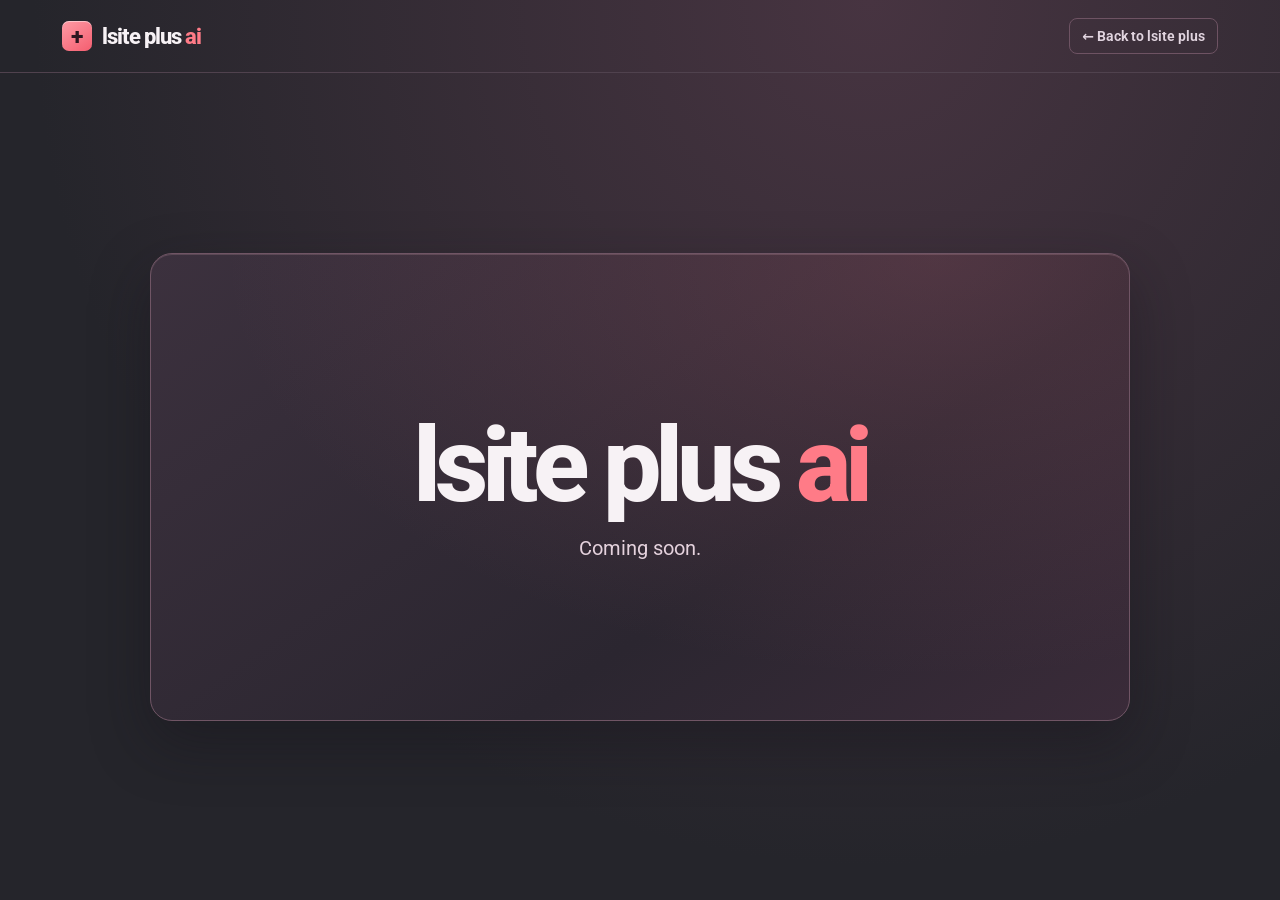
==== ai/index.html @ ff658059 "Create the lsite plus ai landing page" ====
<!doctype html>
<html lang="en">
<head>
  <meta charset="utf-8">
  <meta name="viewport" content="width=device-width, initial-scale=1">
  <meta name="theme-color" content="#25252b">
  <title>lsite plus ai</title>
  <style>
    @font-face {
      font-family: Roboto;
      src: url('/Roboto-Variable.ttf') format('truetype');
      font-weight: 100 900;
      font-display: swap;
    }

    :root {
      color-scheme: dark;
      font-family: Roboto, system-ui, sans-serif;
      color: #f7f2f5;
      background: #25252b;
      --accent: #ff7b87;
    }

    *, *::before, *::after { box-sizing: border-box; }
    body {
      margin: 0;
      min-height: 100vh;
      min-height: 100svh;
      display: grid;
      grid-template-rows: auto 1fr;
      background: radial-gradient(ellipse at 68% 0, #473441 0, transparent 68%), #25252b;
    }

    a { color: inherit; }
    a:focus-visible { outline: 2px solid var(--accent); outline-offset: 5px; }
    header { border-bottom: 1px solid #50424e; }
    .header-inner {
      max-width: 1320px;
      margin-inline: auto;
      padding: 14px clamp(18px, 5vw, 62px);
      min-height: 72px;
      display: flex;
      align-items: center;
      justify-content: space-between;
      gap: 16px;
    }

    .brand {
      display: inline-flex;
      align-items: center;
      gap: 10px;
      font-size: 22px;
      font-weight: 800;
      letter-spacing: -.045em;
      white-space: nowrap;
      text-decoration: none;
    }

    .brand-mark {
      display: grid;
      place-items: center;
      width: 30px;
      height: 30px;
      border-radius: 7px;
      background: linear-gradient(145deg, #ff9ba5, #f45e70);
      color: #2e1720;
      font-size: 23px;
      line-height: 1;
      box-shadow: inset 0 1px #ffffff75;
    }

    .brand-accent, h1 span { color: var(--accent); }
    .back {
      color: #e1d4df;
      padding: 9px 12px;
      border: 1px solid #6e5363;
      border-radius: 8px;
      font-size: 14px;
      font-weight: 650;
      text-decoration: none;
    }

    .back:hover { background: #543d4e; }
    main {
      display: grid;
      place-items: center;
      padding: clamp(28px, 8vw, 96px) clamp(18px, 5vw, 62px);
    }

    .intro {
      width: min(100%, 980px);
      min-height: clamp(320px, 52vh, 540px);
      display: grid;
      align-content: center;
      justify-items: center;
      gap: 18px;
      padding: 40px 24px;
      text-align: center;
      border: 1px solid #705565;
      border-radius: 22px;
      background: radial-gradient(ellipse at 80% 0, #a6596a49, transparent 64%),
        linear-gradient(145deg, #3c313e, #2b2630 63%, #3a2b39);
      box-shadow: inset 0 1px #ffc4d129, 0 22px 58px #15111866;
    }

    h1 {
      margin: 0;
      font-size: clamp(44px, 9vw, 104px);
      font-weight: 800;
      line-height: 1;
      letter-spacing: -.06em;
    }

    .intro p { margin: 0; color: #e5d2dd; font-size: clamp(16px, 2.8vw, 20px); }
    @media (max-width: 370px) {
      .header-inner { gap: 8px; }
      .brand { font-size: 19px; gap: 7px; }
      .back { padding: 8px; font-size: 13px; }
    }
  </style>
</head>
<body>
  <header>
    <div class="header-inner">
      <a class="brand" href="/" aria-label="lsite plus ai home"><span class="brand-mark" aria-hidden="true">+</span><span>lsite plus <span class="brand-accent">ai</span></span></a>
      <a class="back" href="https://lsite-plus.onrender.com/">← Back to lsite plus</a>
    </div>
  </header>
  <main>
    <section class="intro" aria-labelledby="page-title">
      <h1 id="page-title">lsite plus <span>ai</span></h1>
      <p>Coming soon.</p>
    </section>
  </main>
</body>
</html>
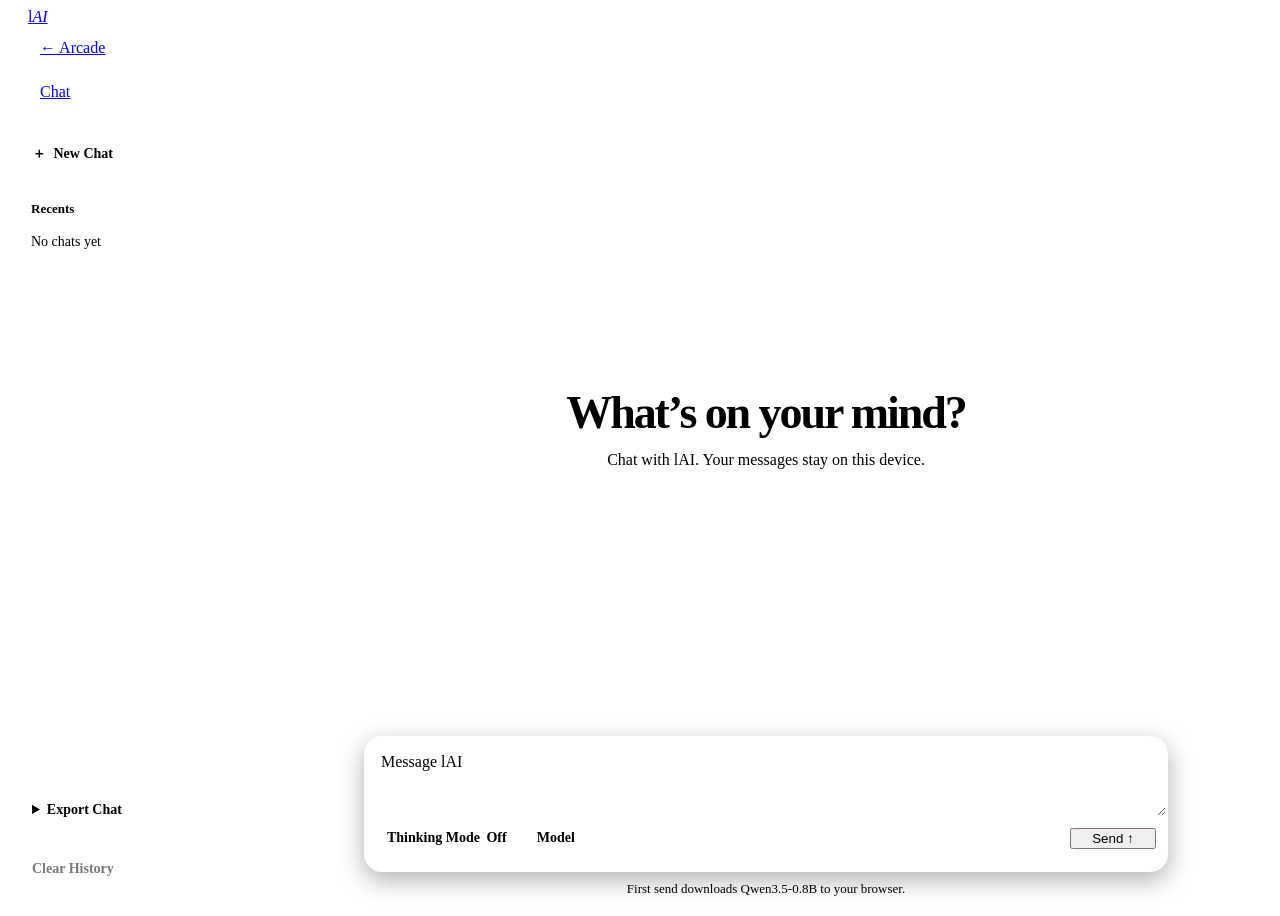
==== commit e8bd1d1a: "Build lAI browser chat" ====
--- a/ai/index.html
+++ b/ai/index.html
@@ -4,133 +4,10 @@
   <meta charset="utf-8">
   <meta name="viewport" content="width=device-width, initial-scale=1">
   <meta name="theme-color" content="#25252b">
-  <title>lsite plus ai</title>
-  <style>
-    @font-face {
-      font-family: Roboto;
-      src: url('/Roboto-Variable.ttf') format('truetype');
-      font-weight: 100 900;
-      font-display: swap;
-    }
-
-    :root {
-      color-scheme: dark;
-      font-family: Roboto, system-ui, sans-serif;
-      color: #f7f2f5;
-      background: #25252b;
-      --accent: #ff7b87;
-    }
-
-    *, *::before, *::after { box-sizing: border-box; }
-    body {
-      margin: 0;
-      min-height: 100vh;
-      min-height: 100svh;
-      display: grid;
-      grid-template-rows: auto 1fr;
-      background: radial-gradient(ellipse at 68% 0, #473441 0, transparent 68%), #25252b;
-    }
-
-    a { color: inherit; }
-    a:focus-visible { outline: 2px solid var(--accent); outline-offset: 5px; }
-    header { border-bottom: 1px solid #50424e; }
-    .header-inner {
-      max-width: 1320px;
-      margin-inline: auto;
-      padding: 14px clamp(18px, 5vw, 62px);
-      min-height: 72px;
-      display: flex;
-      align-items: center;
-      justify-content: space-between;
-      gap: 16px;
-    }
-
-    .brand {
-      display: inline-flex;
-      align-items: center;
-      gap: 10px;
-      font-size: 22px;
-      font-weight: 800;
-      letter-spacing: -.045em;
-      white-space: nowrap;
-      text-decoration: none;
-    }
-
-    .brand-mark {
-      display: grid;
-      place-items: center;
-      width: 30px;
-      height: 30px;
-      border-radius: 7px;
-      background: linear-gradient(145deg, #ff9ba5, #f45e70);
-      color: #2e1720;
-      font-size: 23px;
-      line-height: 1;
-      box-shadow: inset 0 1px #ffffff75;
-    }
-
-    .brand-accent, h1 span { color: var(--accent); }
-    .back {
-      color: #e1d4df;
-      padding: 9px 12px;
-      border: 1px solid #6e5363;
-      border-radius: 8px;
-      font-size: 14px;
-      font-weight: 650;
-      text-decoration: none;
-    }
-
-    .back:hover { background: #543d4e; }
-    main {
-      display: grid;
-      place-items: center;
-      padding: clamp(28px, 8vw, 96px) clamp(18px, 5vw, 62px);
-    }
-
-    .intro {
-      width: min(100%, 980px);
-      min-height: clamp(320px, 52vh, 540px);
-      display: grid;
-      align-content: center;
-      justify-items: center;
-      gap: 18px;
-      padding: 40px 24px;
-      text-align: center;
-      border: 1px solid #705565;
-      border-radius: 22px;
-      background: radial-gradient(ellipse at 80% 0, #a6596a49, transparent 64%),
-        linear-gradient(145deg, #3c313e, #2b2630 63%, #3a2b39);
-      box-shadow: inset 0 1px #ffc4d129, 0 22px 58px #15111866;
-    }
-
-    h1 {
-      margin: 0;
-      font-size: clamp(44px, 9vw, 104px);
-      font-weight: 800;
-      line-height: 1;
-      letter-spacing: -.06em;
-    }
-
-    .intro p { margin: 0; color: #e5d2dd; font-size: clamp(16px, 2.8vw, 20px); }
-    @media (max-width: 370px) {
-      .header-inner { gap: 8px; }
-      .brand { font-size: 19px; gap: 7px; }
-      .back { padding: 8px; font-size: 13px; }
-    }
-  </style>
+  <meta http-equiv="refresh" content="0; url=chat.html">
+  <title>lAI</title>
 </head>
 <body>
-  <header>
-    <div class="header-inner">
-      <a class="brand" href="/" aria-label="lsite plus ai home"><span class="brand-mark" aria-hidden="true">+</span><span>lsite plus <span class="brand-accent">ai</span></span></a>
-      <a class="back" href="https://lsite-plus.onrender.com/">← Back to lsite plus</a>
-    </div>
-  </header>
-  <main>
-    <section class="intro" aria-labelledby="page-title">
-      <h1 id="page-title">lsite plus <span>ai</span></h1>
-      <p>Coming soon.</p>
-    </section>
-  </main>
+  <a href="chat.html">Open lAI chat</a>
 </body>
 </html>
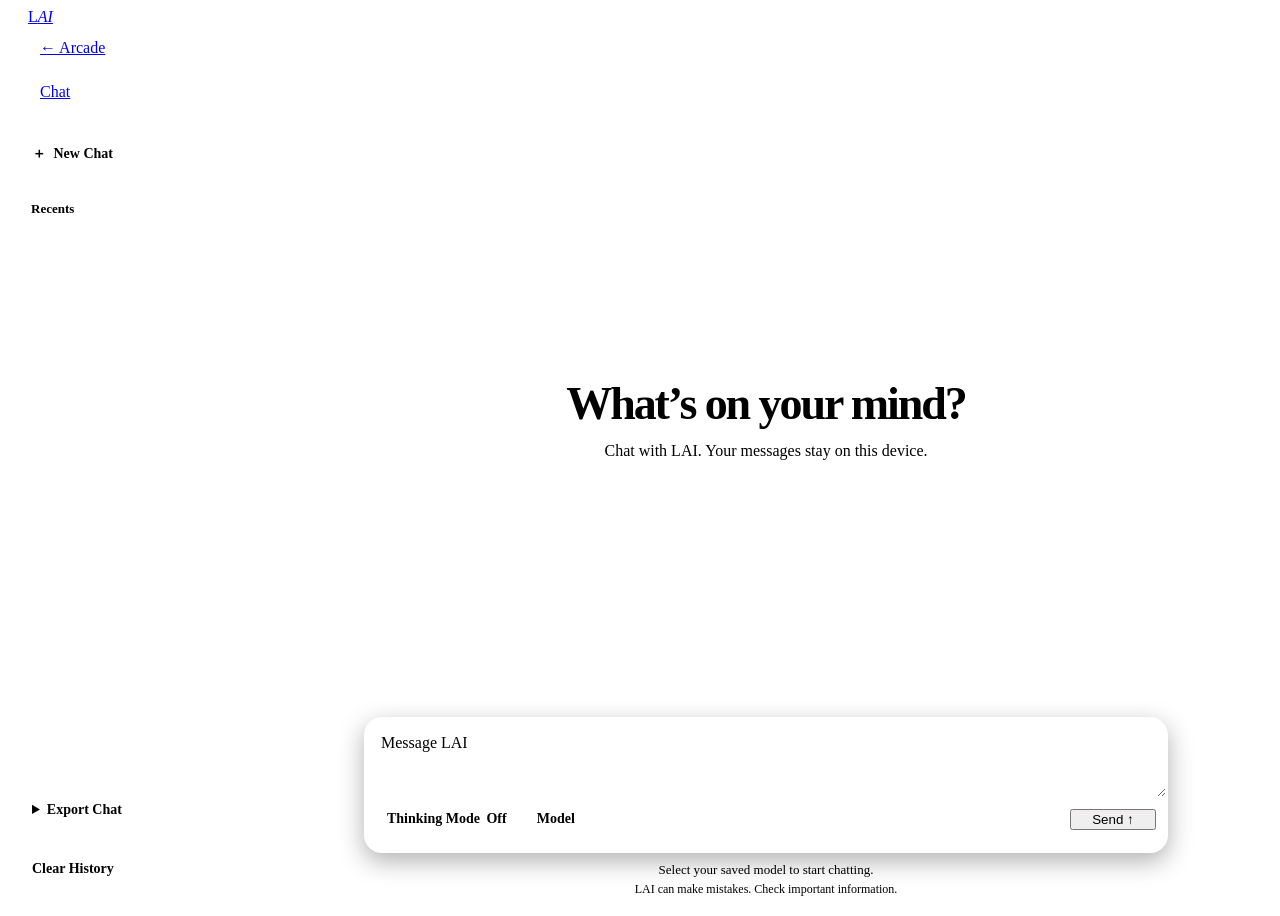
==== commit 3c7f522e: "Render bold and math in LAI chats" ====
--- a/ai/index.html
+++ b/ai/index.html
@@ -5,9 +5,9 @@
   <meta name="viewport" content="width=device-width, initial-scale=1">
   <meta name="theme-color" content="#25252b">
   <meta http-equiv="refresh" content="0; url=chat.html">
-  <title>lAI</title>
+  <title>LAI</title>
 </head>
 <body>
-  <a href="chat.html">Open lAI chat</a>
+  <a href="chat.html">Open LAI chat</a>
 </body>
 </html>
